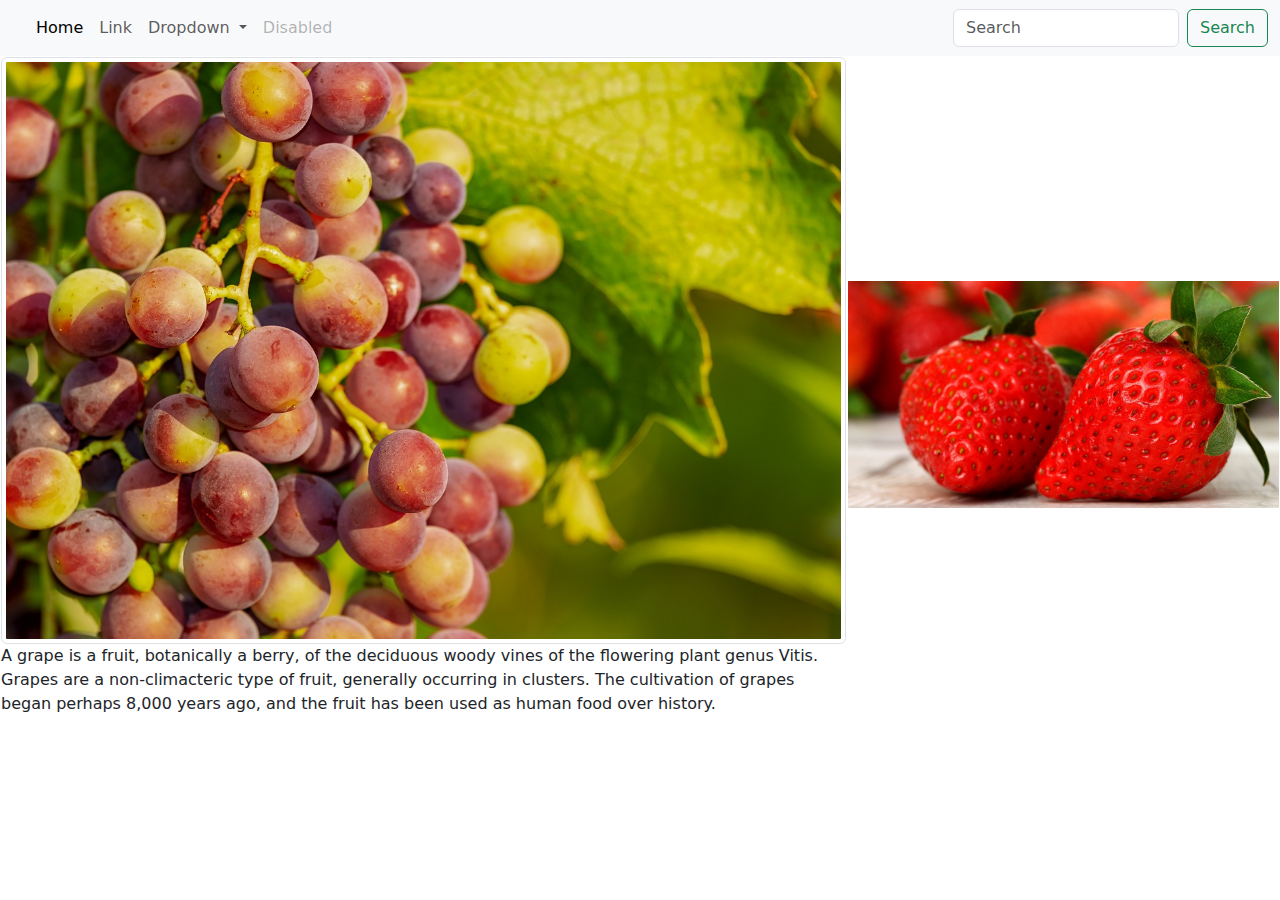
==== index.html @ fa09f0d7 "second commit" ====
<!DOCTYPE html>
<html lang="en">

<head>
    <meta charset="UTF-8">
    <meta name="viewport" content="width=device-width, initial-scale=1.0">
    <title>Website</title>
    <link rel="stylesheet" href="style.css">
    <link rel="stylesheet" href="https://cdn.jsdelivr.net/npm/bootstrap@5.3.3/dist/css/bootstrap.min.css">
    <nav class="navbar navbar-expand-lg bg-body-tertiary">
        <div class="container-fluid">
            <a class="navbar-brand" href="#"></a>
            <button class="navbar-toggler" type="button" data-bs-toggle="collapse"
                data-bs-target="#navbarSupportedContent" aria-controls="navbarSupportedContent" aria-expanded="false"
                aria-label="Toggle navigation">
                <span class="navbar-toggler-icon"></span>
            </button>
            <div class="collapse navbar-collapse" id="navbarSupportedContent">
                <ul class="navbar-nav me-auto mb-2 mb-lg-0">
                    <li class="nav-item">
                        <a class="nav-link active" aria-current="page" href="#">Home</a>
                    </li>
                    <li class="nav-item">
                        <a class="nav-link" href="#">Link</a>
                    </li>
                    <li class="nav-item dropdown">
                        <a class="nav-link dropdown-toggle" href="#" role="button" data-bs-toggle="dropdown"
                            aria-expanded="false">
                            Dropdown
                        </a>
                        <ul class="dropdown-menu">
                            <li><a class="dropdown-item" href="#">Action</a></li>
                            <li><a class="dropdown-item" href="#">Another action</a></li>
                            <li>
                                <hr class="dropdown-divider">
                            </li>
                            <li><a class="dropdown-item" href="#">Something else here</a></li>
                        </ul>
                    </li>
                    <li class="nav-item">
                        <a class="nav-link disabled" aria-disabled="true">Disabled</a>
                    </li>
                </ul>
                <form class="d-flex" role="search">
                    <input class="form-control me-2" type="search" placeholder="Search" aria-label="Search">
                    <button class="btn btn-outline-success" type="submit">Search</button>
                </form>
            </div>
        </div>
    </nav>
    <table>
        <tr>
            <td>
                <img src="images/grapes.jpg" class="img-thumbnail" alt="...">
                <p class="pl-2">A grape is a fruit, botanically a berry, of the deciduous woody vines of the flowering plant genus
                    Vitis. Grapes are a non-climacteric type of fruit, generally occurring in clusters. The cultivation
                    of grapes began perhaps 8,000 years ago, and the fruit has been used as human food over history.</p>
            </td>
            <td>
                <img src="images/strawberries.jpg" class="img-fluid" alt="...">
            </td>
        </tr>
    </table>

</head>

<body>

</body>

</html>
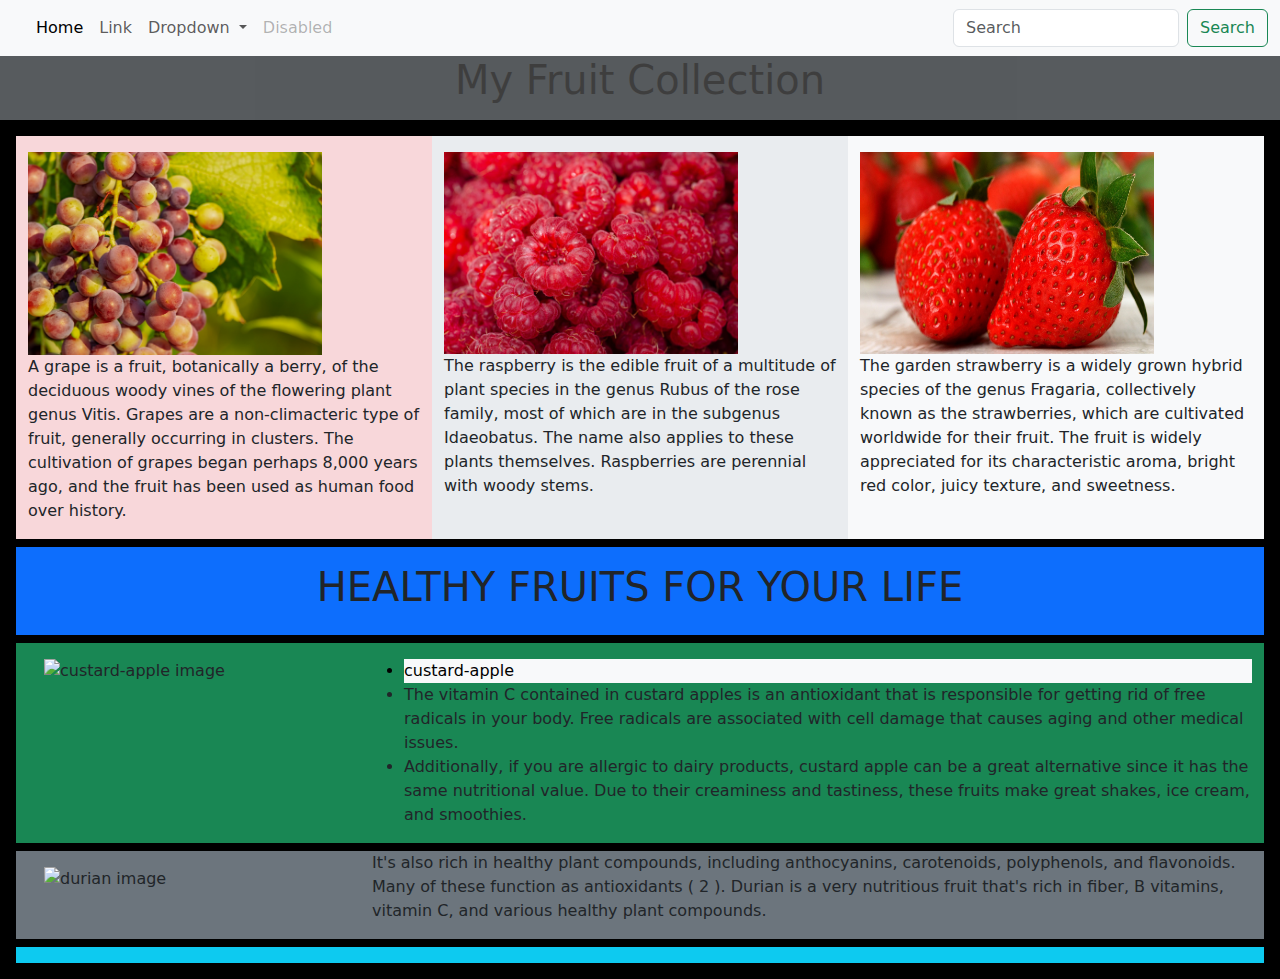
==== commit c9814dfc: "sixth commit" ====
--- a/index.html
+++ b/index.html
@@ -7,6 +7,7 @@
     <title>Website</title>
     <link rel="stylesheet" href="style.css">
     <link rel="stylesheet" href="https://cdn.jsdelivr.net/npm/bootstrap@5.3.3/dist/css/bootstrap.min.css">
+    <script src="https://cdn.jsdelivr.net/npm/bootstrap@5.3.3/dist/js/bootstrap.bundle.min.js"></script>
     <nav class="navbar navbar-expand-lg bg-body-tertiary">
         <div class="container-fluid">
             <a class="navbar-brand" href="#"></a>
@@ -48,19 +49,73 @@
             </div>
         </div>
     </nav>
-    <table>
-        <tr>
-            <td>
-                <img src="images/grapes.jpg" class="img-thumbnail" alt="...">
-                <p class="pl-2">A grape is a fruit, botanically a berry, of the deciduous woody vines of the flowering plant genus
+    <div class="bg-light text-center">
+        <div class="bg-dark opacity-75 pb-2">
+            <h1 class="text-black">My Fruit Collection</h1>
+        </div>
+    </div>
+    <div class="container-fluid bg-black p-2">
+        <div class="row bg-danger m-2">
+            <div class="col bg-danger-subtle">
+                <img src="images/grapes.jpg" class="img-fluid w-75 mt-3" alt="grapes image">
+                <p>A grape is a fruit, botanically a berry, of the deciduous woody vines of the flowering plant genus
                     Vitis. Grapes are a non-climacteric type of fruit, generally occurring in clusters. The cultivation
                     of grapes began perhaps 8,000 years ago, and the fruit has been used as human food over history.</p>
-            </td>
-            <td>
-                <img src="images/strawberries.jpg" class="img-fluid" alt="...">
-            </td>
-        </tr>
-    </table>
+            </div>
+            <div class="col bg-body-secondary">
+                <img src="images/raspberries.jpg" class="img-fluid w-75 mt-3 h-50" alt="raspberries image">
+                <p>The raspberry is the edible fruit of a multitude of plant species in the genus Rubus of the rose
+                    family, most of which are in the subgenus Idaeobatus. The name also applies to these plants
+                    themselves. Raspberries are perennial with woody stems.</p>
+            </div>
+            <div class="col bg-body-tertiary">
+                <img src="images/strawberries.jpg" class="img-fluid w-75 mt-3 h-50" alt="strawberries image">
+                <p>The garden strawberry is a widely grown hybrid species of the genus Fragaria, collectively known as
+                    the strawberries, which are cultivated worldwide for their fruit. The fruit is widely appreciated
+                    for its characteristic aroma, bright red color, juicy texture, and sweetness.</p>
+            </div>
+        </div>
+        <div class="row bg-primary m-2">
+            <p>
+            <h1 class="text-center">HEALTHY FRUITS FOR YOUR LIFE</h1>
+            </p>
+        </div>
+        <div class="row bg-success m-2">
+            <img src="images/custard-apple.jpg" class="img-fluid w-25 m-3" alt="custard-apple image">
+            <div class="col">
+                <p>
+                <ul>
+                    <li class="text-bg-light ">
+                        custard-apple
+                    </li>
+                    <li>
+                        The vitamin C contained in custard apples is an antioxidant that is responsible for getting rid
+                        of free radicals in your body. Free radicals are associated with cell damage that causes aging
+                        and other medical issues.
+                    </li>
+                    <li>
+                        Additionally, if you are allergic to dairy products, custard apple can be a great alternative
+                        since it has the same nutritional value. Due to their creaminess and tastiness, these fruits
+                        make great shakes, ice cream, and smoothies.
+                    </li>
+                </ul>
+                </p>
+            </div>
+        </div>
+        <div class="row bg-secondary m-2">
+            <img src="images/durian.jpg" class="img-fluid w-25 m-3" alt="durian image">
+            
+            <div class="col">
+                <p>It's also rich in healthy plant compounds, including anthocyanins, carotenoids, polyphenols, and
+                flavonoids. Many of these function as antioxidants ( 2 ). Durian is a very nutritious fruit that's rich
+                in fiber, B vitamins, vitamin C, and various healthy plant compounds.
+            </p>
+            </div>
+        </div>
+        <div class="row bg-info m-2">
+            <p></p>
+        </div>
+    </div>
 
 </head>
 
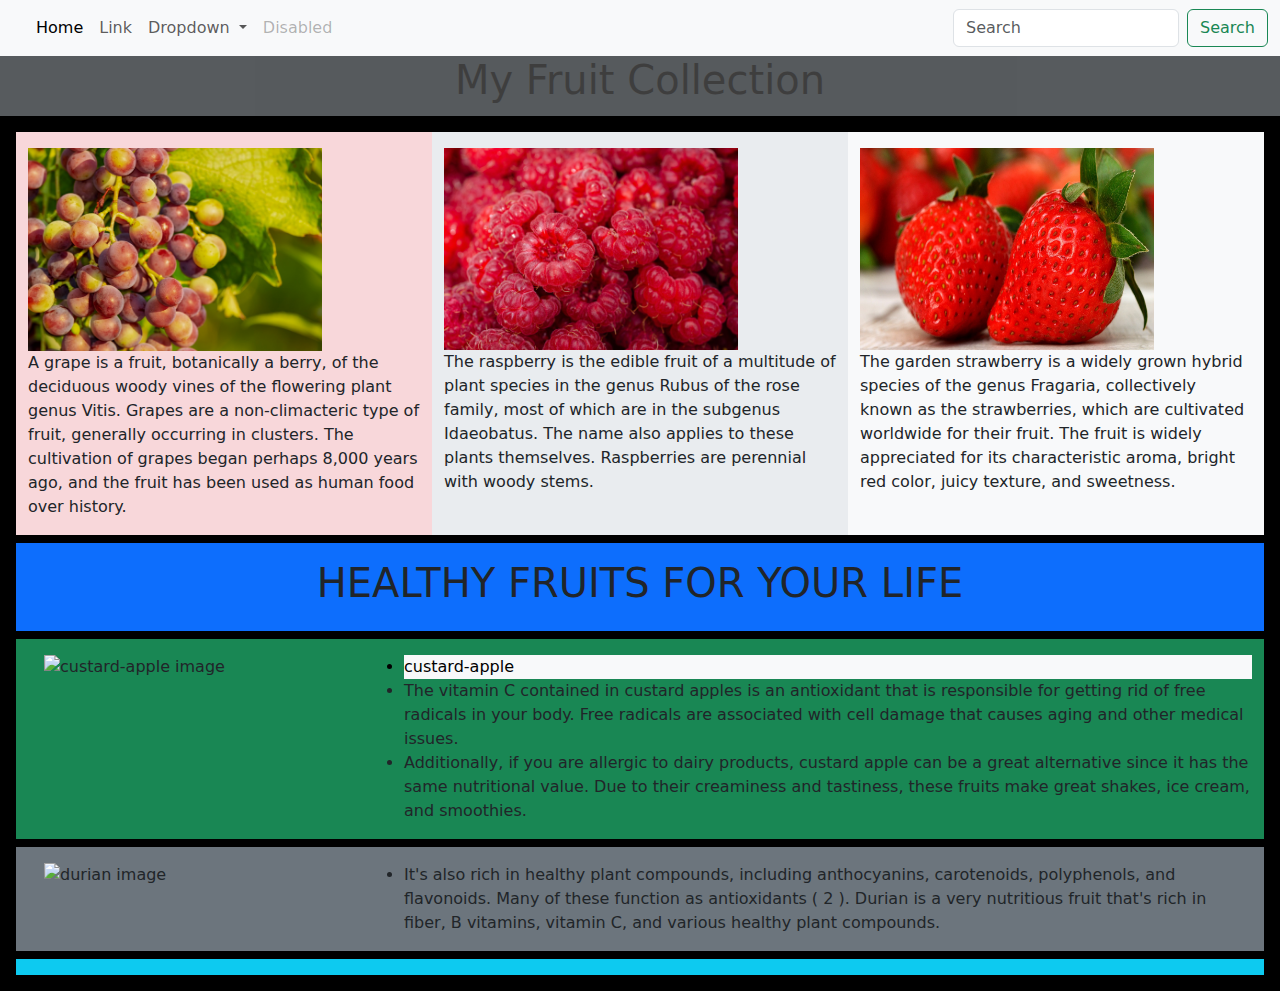
==== commit 9837e5fd: "seventh commit" ====
--- a/index.html
+++ b/index.html
@@ -50,25 +50,25 @@
         </div>
     </nav>
     <div class="bg-light text-center">
-        <div class="bg-dark opacity-75 pb-2">
+        <div class="bg-dark opacity-75 pb-lg-1">
             <h1 class="text-black">My Fruit Collection</h1>
         </div>
     </div>
     <div class="container-fluid bg-black p-2">
         <div class="row bg-danger m-2">
-            <div class="col bg-danger-subtle">
+            <div class="col bg-danger-subtle col-sm-12 col-md-4 col-lg">
                 <img src="images/grapes.jpg" class="img-fluid w-75 mt-3" alt="grapes image">
                 <p>A grape is a fruit, botanically a berry, of the deciduous woody vines of the flowering plant genus
                     Vitis. Grapes are a non-climacteric type of fruit, generally occurring in clusters. The cultivation
                     of grapes began perhaps 8,000 years ago, and the fruit has been used as human food over history.</p>
             </div>
-            <div class="col bg-body-secondary">
+            <div class="col bg-body-secondary col-sm-12 col-md-4 col-lg">
                 <img src="images/raspberries.jpg" class="img-fluid w-75 mt-3 h-50" alt="raspberries image">
                 <p>The raspberry is the edible fruit of a multitude of plant species in the genus Rubus of the rose
                     family, most of which are in the subgenus Idaeobatus. The name also applies to these plants
                     themselves. Raspberries are perennial with woody stems.</p>
             </div>
-            <div class="col bg-body-tertiary">
+            <div class="col bg-body-tertiary col-sm-12 col-md-4 col-lg">
                 <img src="images/strawberries.jpg" class="img-fluid w-75 mt-3 h-50" alt="strawberries image">
                 <p>The garden strawberry is a widely grown hybrid species of the genus Fragaria, collectively known as
                     the strawberries, which are cultivated worldwide for their fruit. The fruit is widely appreciated
@@ -82,10 +82,10 @@
         </div>
         <div class="row bg-success m-2">
             <img src="images/custard-apple.jpg" class="img-fluid w-25 m-3" alt="custard-apple image">
-            <div class="col">
+            <div class="col col-sm-12 col-md-4 col-lg">
                 <p>
                 <ul>
-                    <li class="text-bg-light ">
+                    <li class="text-bg-light" class="ml-1">
                         custard-apple
                     </li>
                     <li>
@@ -105,11 +105,16 @@
         <div class="row bg-secondary m-2">
             <img src="images/durian.jpg" class="img-fluid w-25 m-3" alt="durian image">
             
-            <div class="col">
-                <p>It's also rich in healthy plant compounds, including anthocyanins, carotenoids, polyphenols, and
-                flavonoids. Many of these function as antioxidants ( 2 ). Durian is a very nutritious fruit that's rich
-                in fiber, B vitamins, vitamin C, and various healthy plant compounds.
-            </p>
+            <div class="col col-sm-12 col-md-4 col-lg">
+                <p>
+                    <ul>
+                        <li>
+                            It's also rich in healthy plant compounds, including anthocyanins, carotenoids, polyphenols, and
+                            flavonoids. Many of these function as antioxidants ( 2 ). Durian is a very nutritious fruit that's rich
+                            in fiber, B vitamins, vitamin C, and various healthy plant compounds.   
+                        </li>
+                    </ul>
+                </p>
             </div>
         </div>
         <div class="row bg-info m-2">
--- a/style.css
+++ b/style.css
@@ -0,0 +1,4 @@
+.ml-1 {
+    padding-right: 100px;
+}
+  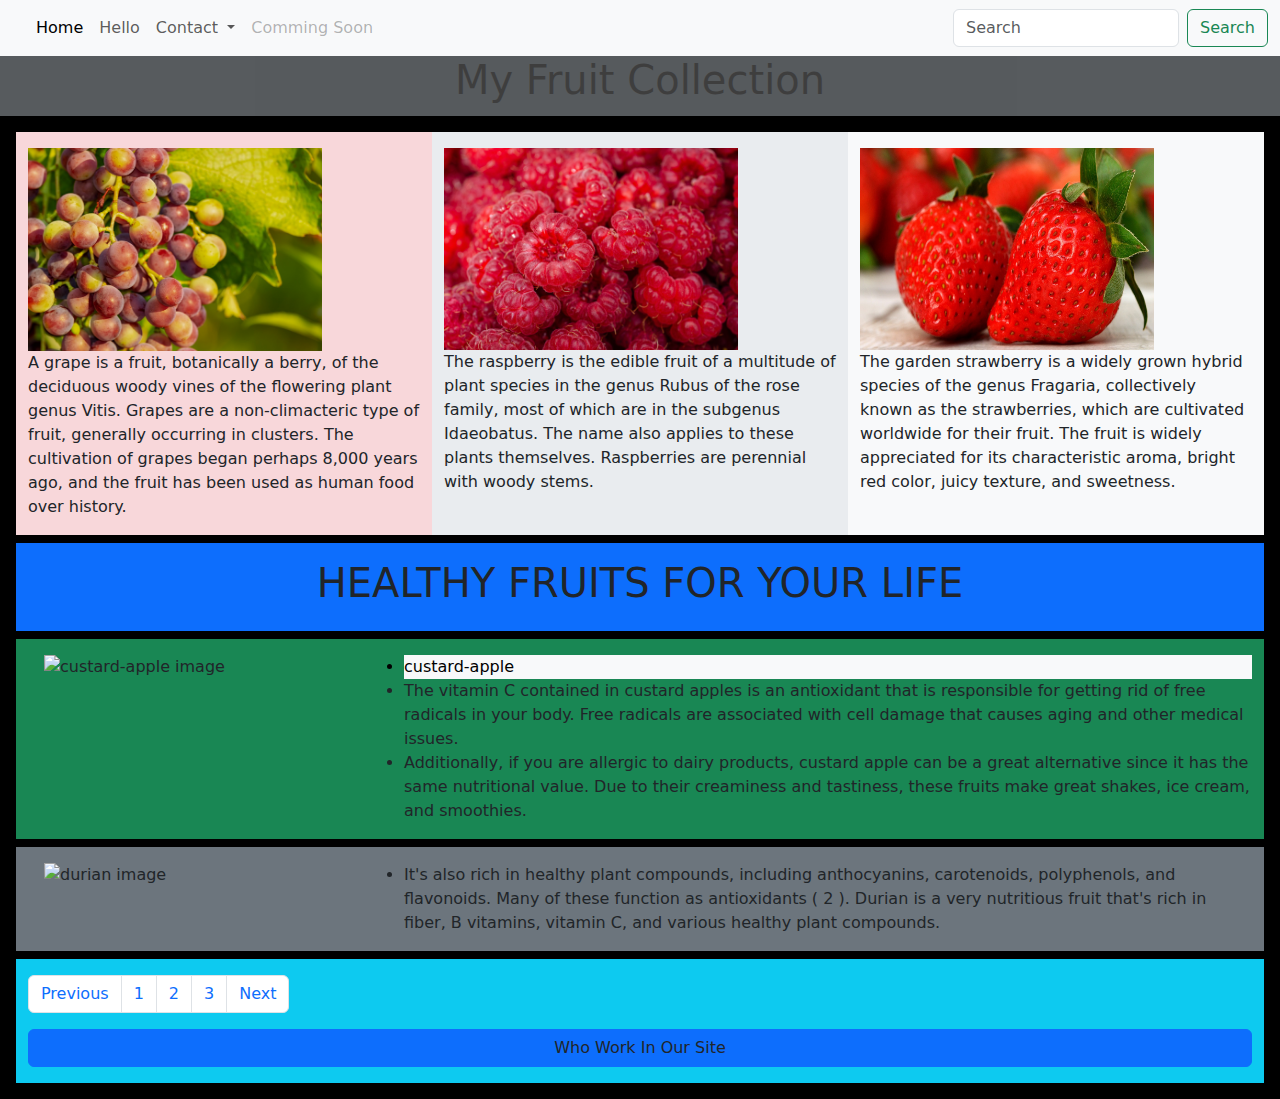
==== commit ba7af077: "tenth commit" ====
--- a/index.html
+++ b/index.html
@@ -22,24 +22,24 @@
                         <a class="nav-link active" aria-current="page" href="#">Home</a>
                     </li>
                     <li class="nav-item">
-                        <a class="nav-link" href="#">Link</a>
+                        <a class="nav-link" href="#">Hello</a>
                     </li>
                     <li class="nav-item dropdown">
                         <a class="nav-link dropdown-toggle" href="#" role="button" data-bs-toggle="dropdown"
                             aria-expanded="false">
-                            Dropdown
+                            Contact
                         </a>
                         <ul class="dropdown-menu">
-                            <li><a class="dropdown-item" href="#">Action</a></li>
-                            <li><a class="dropdown-item" href="#">Another action</a></li>
+                            <li><a class="dropdown-item" href="#">Channel</a></li>
+                            <li><a class="dropdown-item" href="#">Email</a></li>
                             <li>
                                 <hr class="dropdown-divider">
                             </li>
-                            <li><a class="dropdown-item" href="#">Something else here</a></li>
+                            <li><a class="dropdown-item" href="#">Phone</a></li>
                         </ul>
                     </li>
                     <li class="nav-item">
-                        <a class="nav-link disabled" aria-disabled="true">Disabled</a>
+                        <a class="nav-link disabled" aria-disabled="true">Comming Soon</a>
                     </li>
                 </ul>
                 <form class="d-flex" role="search">
@@ -118,7 +118,21 @@
             </div>
         </div>
         <div class="row bg-info m-2">
-            <p></p>
+            <p>
+                <nav aria-label="Page navigation example" class="text-center">
+                    <ul class="pagination">
+                      <li class="page-item"><a class="page-link" href="#">Previous</a></li>
+                      <li class="page-item"><a class="page-link" href="#">1</a></li>
+                      <li class="page-item"><a class="page-link" href="#">2</a></li>
+                      <li class="page-item"><a class="page-link" href="#">3</a></li>
+                      <li class="page-item"><a class="page-link" href="#">Next</a></li>
+                    </ul>
+                </nav> <br>
+                <div class="d-grid gap-2">
+                    <button class="btn btn-primary" type="button"><a style="text-decoration: none;" class="text-dark text-decoration-none" href="next.html">Who Work In Our Site</a></button>
+                    <!-- <button class="btn btn-primary" type="button">Button</button> -->
+                </div>
+            </p>
         </div>
     </div>
 
